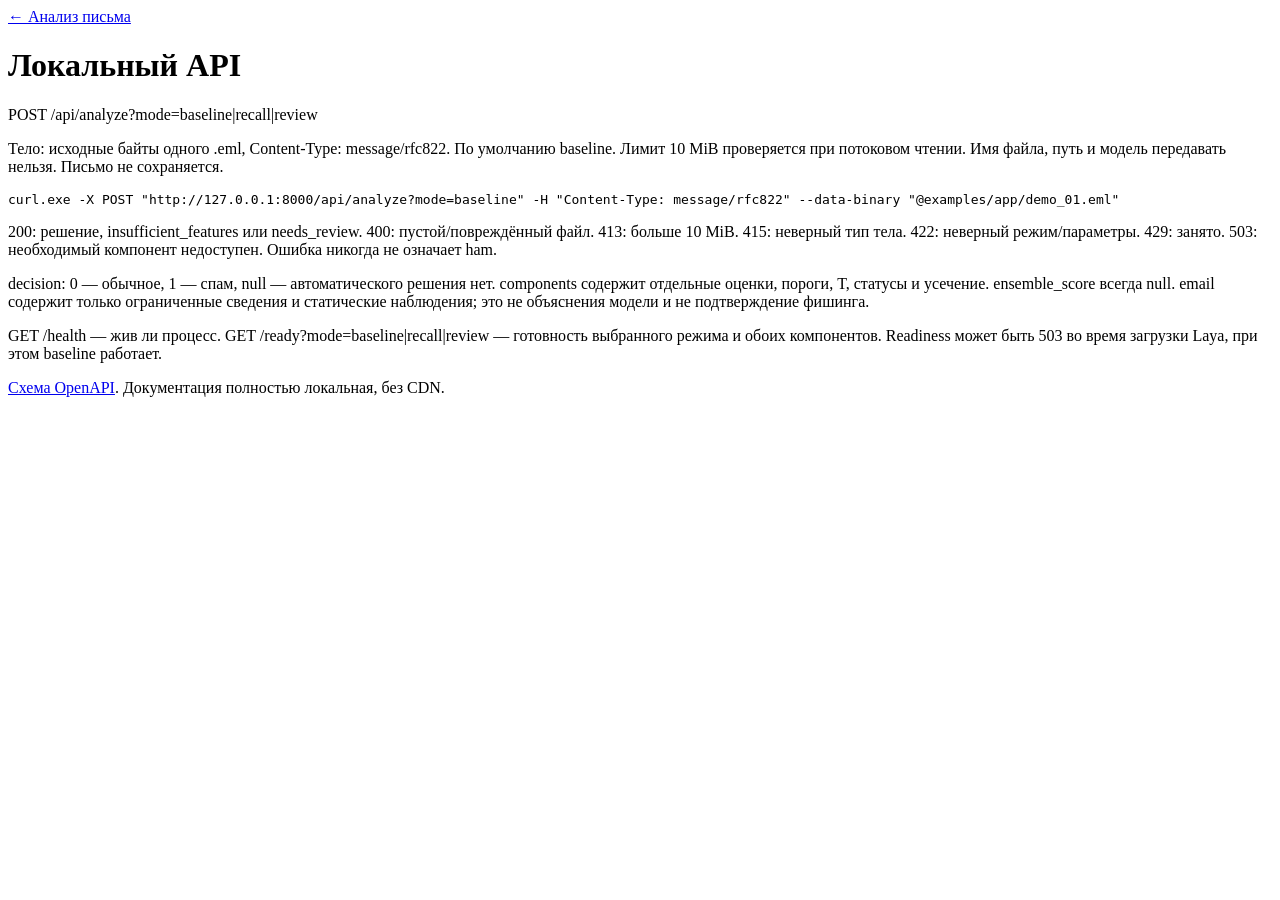
==== app/static/api.html @ 3ea7b36e "Publish Email Guard CPU demo" ====
<!doctype html><html lang="ru"><head><meta charset="utf-8"><title>Email Guard API</title><link rel="stylesheet" href="/assets/style.css"></head><body><main><a href="/">← Анализ письма</a><h1>Локальный API</h1><section class="panel"><p>POST /api/analyze?mode=baseline|recall|review</p><p>Тело: исходные байты одного .eml, Content-Type: message/rfc822. По умолчанию baseline. Лимит 10 MiB проверяется при потоковом чтении. Имя файла, путь и модель передавать нельзя. Письмо не сохраняется.</p><pre>curl.exe -X POST "http://127.0.0.1:8000/api/analyze?mode=baseline" -H "Content-Type: message/rfc822" --data-binary "@examples/app/demo_01.eml"</pre><p>200: решение, insufficient_features или needs_review. 400: пустой/повреждённый файл. 413: больше 10 MiB. 415: неверный тип тела. 422: неверный режим/параметры. 429: занято. 503: необходимый компонент недоступен. Ошибка никогда не означает ham.</p><p>decision: 0 — обычное, 1 — спам, null — автоматического решения нет. components содержит отдельные оценки, пороги, T, статусы и усечение. ensemble_score всегда null. email содержит только ограниченные сведения и статические наблюдения; это не объяснения модели и не подтверждение фишинга.</p><p>GET /health — жив ли процесс. GET /ready?mode=baseline|recall|review — готовность выбранного режима и обоих компонентов. Readiness может быть 503 во время загрузки Laya, при этом baseline работает.</p><p><a href="/openapi.json">Схема OpenAPI</a>. Документация полностью локальная, без CDN.</p></section></main></body></html>
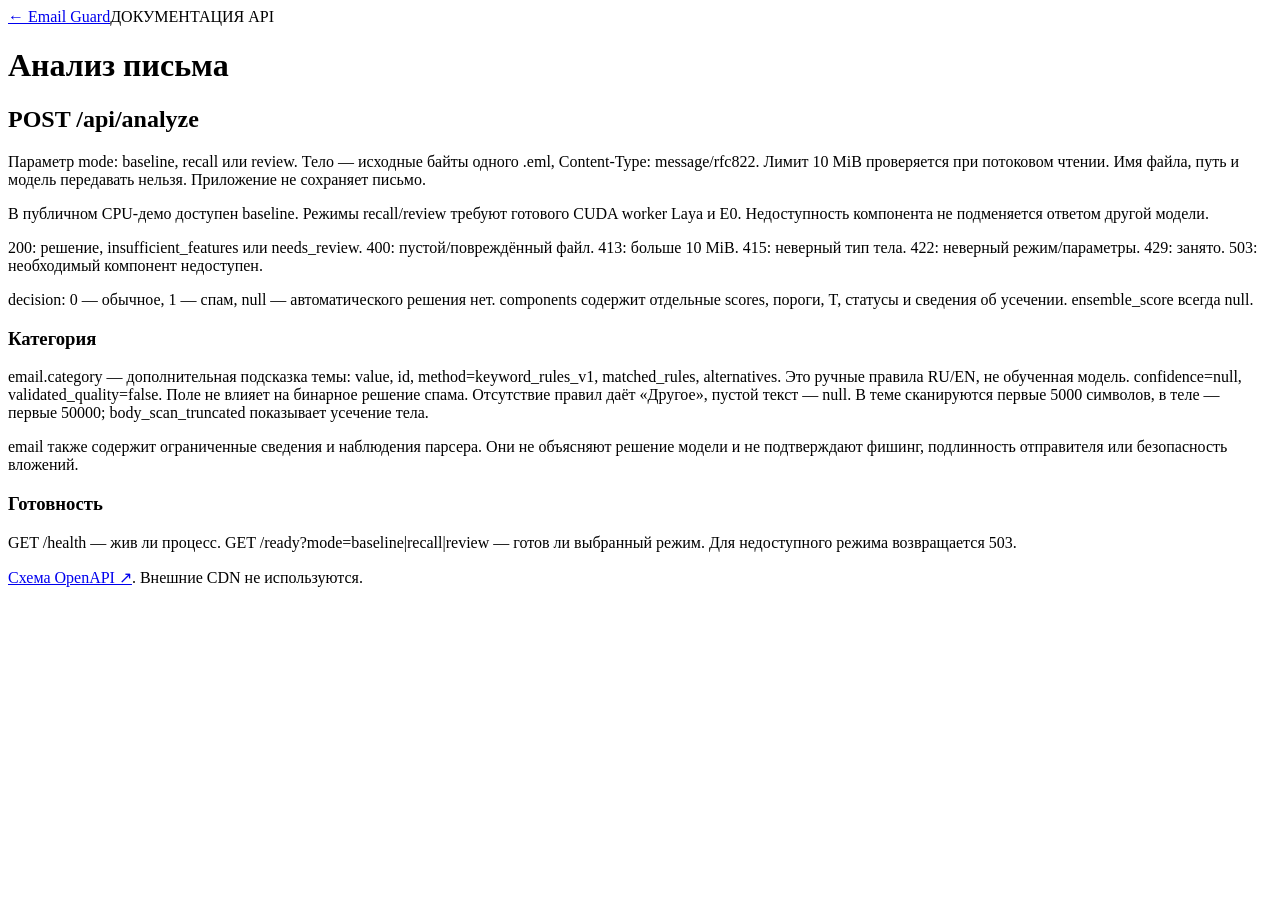
==== commit 5d25486f: "Refresh Email Guard UI and add topic hints" ====
--- a/app/static/api.html
+++ b/app/static/api.html
@@ -1 +1 @@
-<!doctype html><html lang="ru"><head><meta charset="utf-8"><title>Email Guard API</title><link rel="stylesheet" href="/assets/style.css"></head><body><main><a href="/">← Анализ письма</a><h1>Локальный API</h1><section class="panel"><p>POST /api/analyze?mode=baseline|recall|review</p><p>Тело: исходные байты одного .eml, Content-Type: message/rfc822. По умолчанию baseline. Лимит 10 MiB проверяется при потоковом чтении. Имя файла, путь и модель передавать нельзя. Письмо не сохраняется.</p><pre>curl.exe -X POST "http://127.0.0.1:8000/api/analyze?mode=baseline" -H "Content-Type: message/rfc822" --data-binary "@examples/app/demo_01.eml"</pre><p>200: решение, insufficient_features или needs_review. 400: пустой/повреждённый файл. 413: больше 10 MiB. 415: неверный тип тела. 422: неверный режим/параметры. 429: занято. 503: необходимый компонент недоступен. Ошибка никогда не означает ham.</p><p>decision: 0 — обычное, 1 — спам, null — автоматического решения нет. components содержит отдельные оценки, пороги, T, статусы и усечение. ensemble_score всегда null. email содержит только ограниченные сведения и статические наблюдения; это не объяснения модели и не подтверждение фишинга.</p><p>GET /health — жив ли процесс. GET /ready?mode=baseline|recall|review — готовность выбранного режима и обоих компонентов. Readiness может быть 503 во время загрузки Laya, при этом baseline работает.</p><p><a href="/openapi.json">Схема OpenAPI</a>. Документация полностью локальная, без CDN.</p></section></main></body></html>
+<!doctype html><html lang="ru"><head><meta charset="utf-8"><meta name="viewport" content="width=device-width,initial-scale=1"><title>Email Guard API</title><link rel="stylesheet" href="/assets/style.css"></head><body><div class="page-shell"><nav class="topbar"><a class="brand" href="/">← Email Guard</a><span class="eyebrow">ДОКУМЕНТАЦИЯ API</span></nav><main><h1>Анализ письма</h1><section class="panel"><h2>POST /api/analyze</h2><p>Параметр mode: baseline, recall или review. Тело — исходные байты одного .eml, Content-Type: message/rfc822. Лимит 10 MiB проверяется при потоковом чтении. Имя файла, путь и модель передавать нельзя. Приложение не сохраняет письмо.</p><p>В публичном CPU-демо доступен baseline. Режимы recall/review требуют готового CUDA worker Laya и E0. Недоступность компонента не подменяется ответом другой модели.</p><p>200: решение, insufficient_features или needs_review. 400: пустой/повреждённый файл. 413: больше 10 MiB. 415: неверный тип тела. 422: неверный режим/параметры. 429: занято. 503: необходимый компонент недоступен.</p><p>decision: 0 — обычное, 1 — спам, null — автоматического решения нет. components содержит отдельные scores, пороги, T, статусы и сведения об усечении. ensemble_score всегда null.</p><h3>Категория</h3><p>email.category — дополнительная подсказка темы: value, id, method=keyword_rules_v1, matched_rules, alternatives. Это ручные правила RU/EN, не обученная модель. confidence=null, validated_quality=false. Поле не влияет на бинарное решение спама. Отсутствие правил даёт «Другое», пустой текст — null. В теме сканируются первые 5000 символов, в теле — первые 50000; body_scan_truncated показывает усечение тела.</p><p>email также содержит ограниченные сведения и наблюдения парсера. Они не объясняют решение модели и не подтверждают фишинг, подлинность отправителя или безопасность вложений.</p><h3>Готовность</h3><p>GET /health — жив ли процесс. GET /ready?mode=baseline|recall|review — готов ли выбранный режим. Для недоступного режима возвращается 503.</p><p><a href="/openapi.json">Схема OpenAPI ↗</a>. Внешние CDN не используются.</p></section></main></div></body></html>
